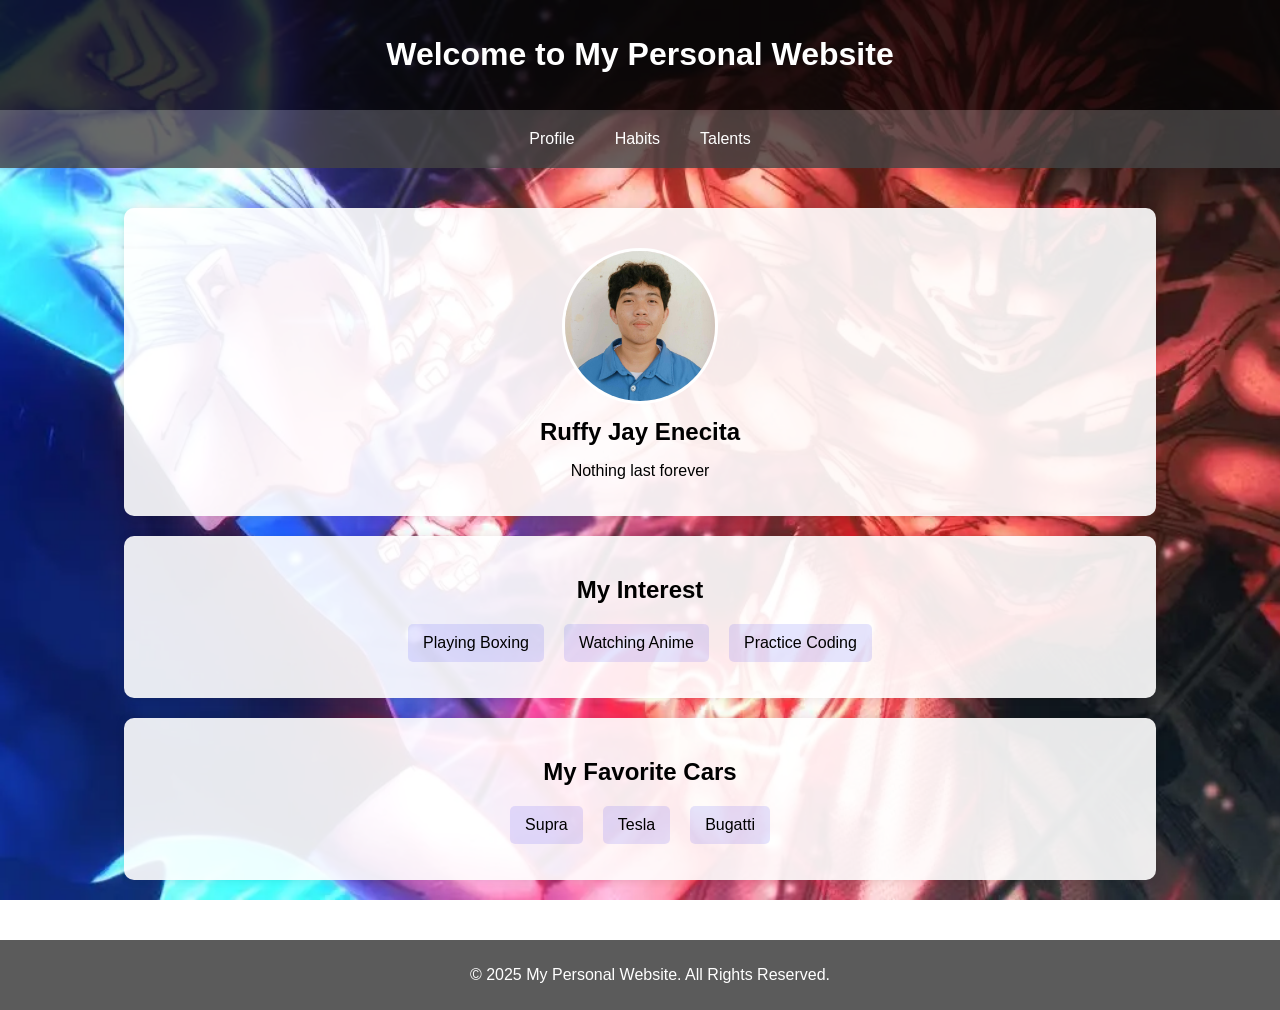
==== dashboard.html @ 6d226de6 "Initial commit" ====
<!DOCTYPE html>
<html lang="en">
<head>
    <meta charset="UTF-8">
    <meta name="viewport" content="width=device-width, initial-scale=1.0">
    <title>My Personal Website</title>
    <style>
        body {
            font-family: Arial, sans-serif;
            margin: 0;
            padding: 0;
            text-align: center;
            background: url('profile-bg.jpg') no-repeat center center fixed; /* FIXED BACKGROUND */
            background-size: cover;
            color: white;
        }
        header {
            background: rgba(4, 4, 4, 0.8);
            color: #fff;
            padding: 15px;
        }
        nav {
            display: flex;
            justify-content: center;
            background: rgba(68, 68, 68, 0.8);
            padding: 10px;
        }
        nav a {
            color: white;
            text-decoration: none;
            padding: 10px 20px;
        }
        nav a:hover {
            background: rgba(2, 2, 2, 0.8);
        }
        .container {
            padding: 20px;
        }
        .profile img {
            width: 150px;
            height: 150px;
            border-radius: 50%;
            margin-top: 20px;
            border: 3px solid white;
        }
        .profile h2 {
            margin: 10px 0 5px;
        }
        .section {
            background: rgba(255, 255, 255, 0.9);
            padding: 20px;
            margin: 20px auto;
            width: 80%;
            border-radius: 10px;
            box-shadow: 0 0 10px rgba(0, 0, 0, 0.1);
            color: rgb(0, 0, 0);
        }
        .section ul {
            list-style: none;
            padding: 0;
            display: flex;
            justify-content: center;
            gap: 20px;
        }
        .section ul li {
            background: rgba(0, 4, 243, 0.1);
            padding: 10px 15px;
            border-radius: 5px;
        }
        footer {
            background: rgba(51, 51, 51, 0.8);
            color: white;
            padding: 10px;
            position: relative;
            bottom: 0;
            width: 100%;
            margin-top: 20px;
        }
    </style>
</head>
<body>
    <header>
        <h1>Welcome to My Personal Website</h1>
    </header>
    <nav>
        <a href="#profile">Profile</a>
        <a href="#habits">Habits</a>
        <a href="#talents">Talents</a>
    </nav>
    
    <div class="container">
        <div id="profile" class="section profile">
            <img src="Profile.jpg" alt="My Profile Picture">
            <h2>Ruffy Jay Enecita</h2>
            <p>Nothing last forever</p>
        </div>
        
        <div id="habits" class="section">
            <h2>My Interest</h2>
            <ul>
                <li>Playing Boxing</li>
                <li>Watching Anime</li>
                <li>Practice Coding</li>
            </ul>
        </div>
        
        <div id="talents" class="section">
            <h2>My Favorite Cars</h2>
            <ul>
                <li>Supra</li>
                <li>Tesla</li>
                <li>Bugatti</li>
            </ul>
        </div>
    </div>
    
    <footer>
        <p>&copy; 2025 My Personal Website. All Rights Reserved.</p>
    </footer>
</body>
</html>
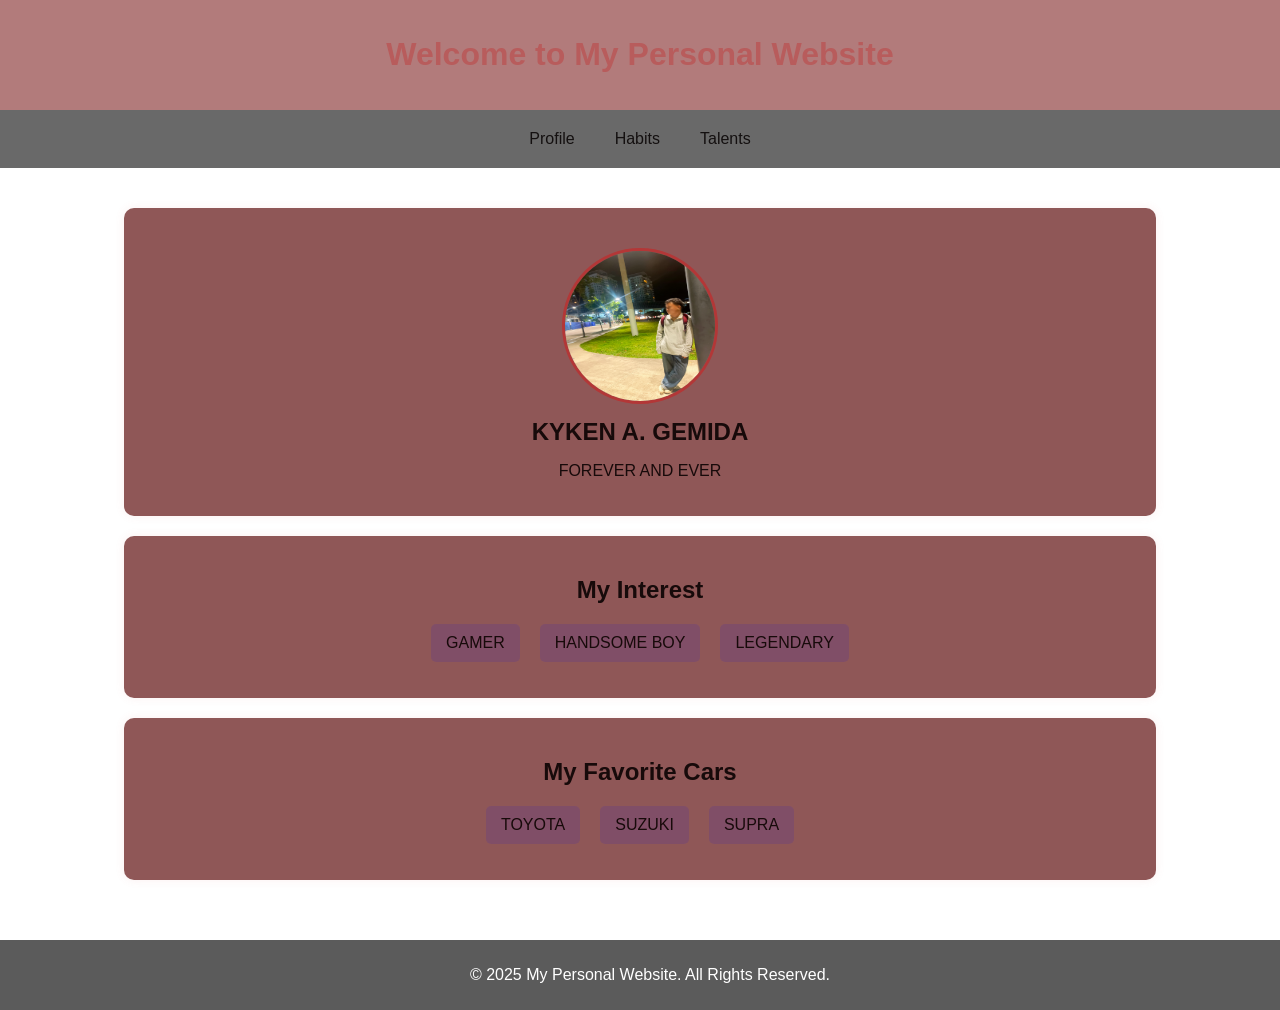
==== commit d8ee8066: "Initial commit" ====
--- a/dashboard.html
+++ b/dashboard.html
@@ -10,13 +10,13 @@
             margin: 0;
             padding: 0;
             text-align: center;
-            background: url('profile-bg.jpg') no-repeat center center fixed; /* FIXED BACKGROUND */
+            background: url() no-repeat center center fixed; /* FIXED BACKGROUND */
             background-size: cover;
-            color: white;
+            color: rgb(220, 131, 131);
         }
         header {
-            background: rgba(4, 4, 4, 0.8);
-            color: #fff;
+            background: rgba(159, 91, 91, 0.8);
+            color: #b85c5c;
             padding: 15px;
         }
         nav {
@@ -26,12 +26,12 @@
             padding: 10px;
         }
         nav a {
-            color: white;
+            color: rgb(20, 16, 16);
             text-decoration: none;
             padding: 10px 20px;
         }
         nav a:hover {
-            background: rgba(2, 2, 2, 0.8);
+            background: rgba(234, 231, 231, 0.8);
         }
         .container {
             padding: 20px;
@@ -41,19 +41,19 @@
             height: 150px;
             border-radius: 50%;
             margin-top: 20px;
-            border: 3px solid white;
+            border: 3px solid rgb(179, 55, 55);
         }
         .profile h2 {
             margin: 10px 0 5px;
         }
         .section {
-            background: rgba(255, 255, 255, 0.9);
+            background: rgba(131, 69, 69, 0.9);
             padding: 20px;
             margin: 20px auto;
             width: 80%;
             border-radius: 10px;
-            box-shadow: 0 0 10px rgba(0, 0, 0, 0.1);
-            color: rgb(0, 0, 0);
+            box-shadow: 0 0 10px rgba(211, 101, 101, 0.1);
+            color: rgb(23, 10, 10);
         }
         .section ul {
             list-style: none;
@@ -91,25 +91,25 @@
     <div class="container">
         <div id="profile" class="section profile">
             <img src="Profile.jpg" alt="My Profile Picture">
-            <h2>Ruffy Jay Enecita</h2>
-            <p>Nothing last forever</p>
+            <h2>KYKEN A. GEMIDA</h2>
+            <p>FOREVER AND EVER</p>
         </div>
         
         <div id="habits" class="section">
             <h2>My Interest</h2>
             <ul>
-                <li>Playing Boxing</li>
-                <li>Watching Anime</li>
-                <li>Practice Coding</li>
+                <li>GAMER</li>
+                <li>HANDSOME BOY</li>
+                <li>LEGENDARY</li>
             </ul>
         </div>
         
         <div id="talents" class="section">
             <h2>My Favorite Cars</h2>
             <ul>
-                <li>Supra</li>
-                <li>Tesla</li>
-                <li>Bugatti</li>
+                <li>TOYOTA</li>
+                <li>SUZUKI</li>
+                <li>SUPRA</li>
             </ul>
         </div>
     </div>
